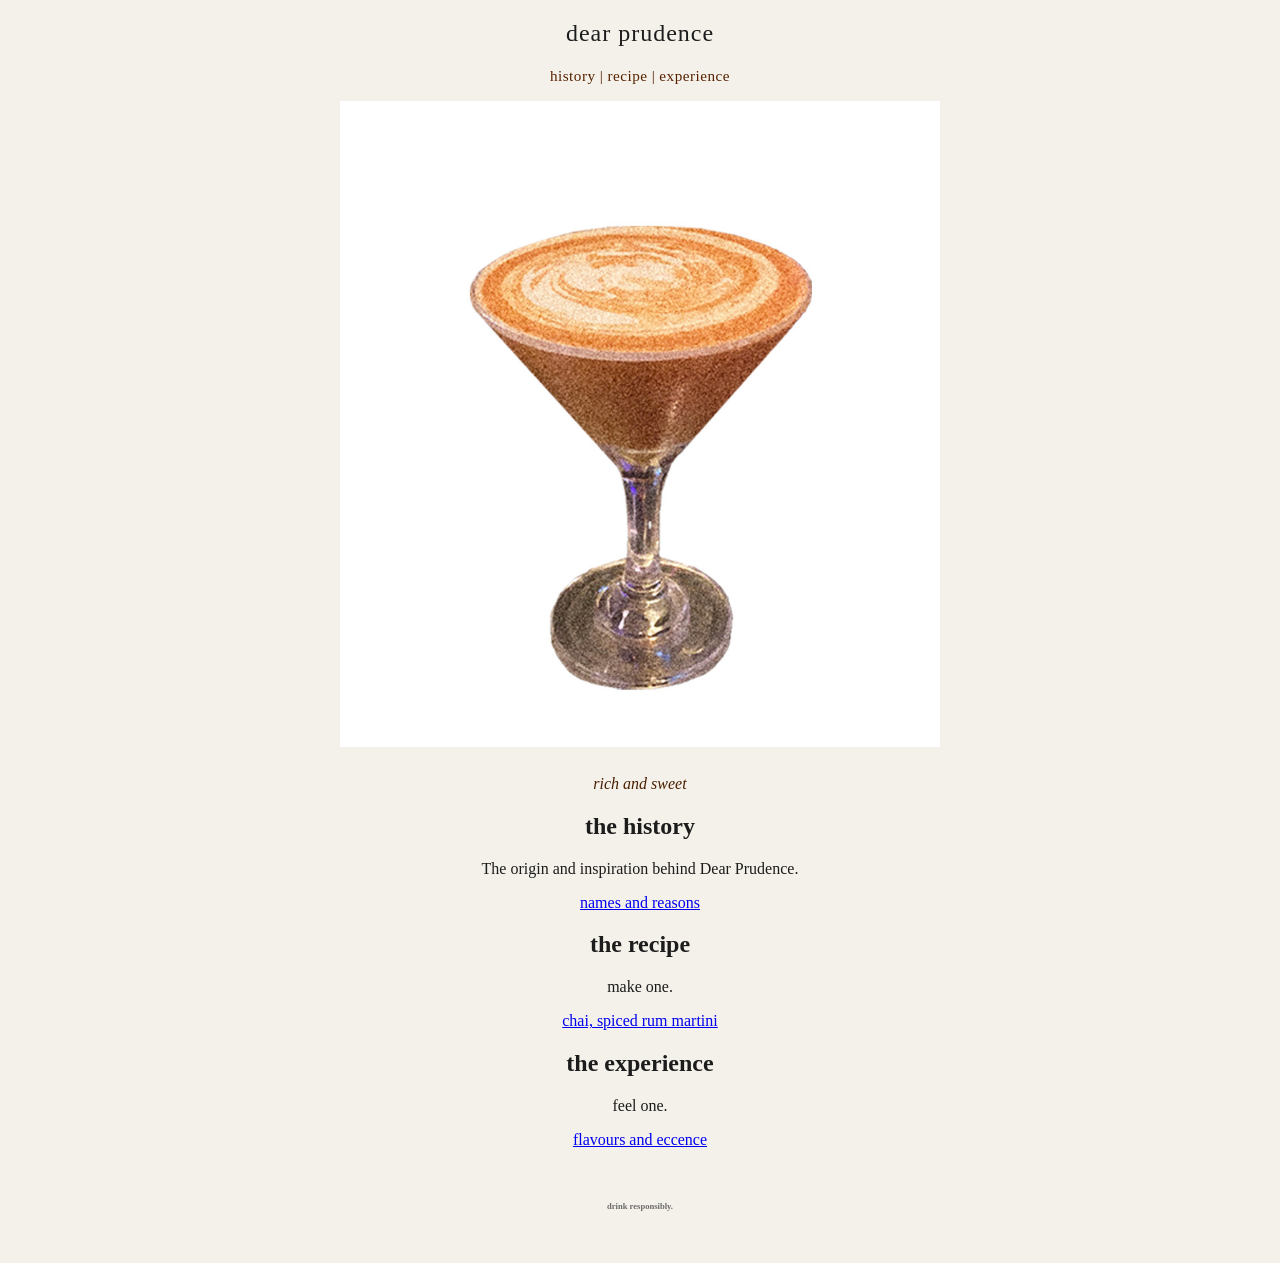
==== simple web/index.html @ 3f10a8c7 "Add files via upload" ====
<!DOCTYPE html>
<html lang="en">
<head>
  <meta charset="UTF-8">
  <title>dear prudence</title>
  <meta name="viewport" content="width=device-width, initial-scale=1.0">
  <link rel="stylesheet" href="styles.css">
</head>

<body>

  <!-- Global Header Component -->
  <header class="site-header">
    <h2 class="logo">dear prudence</h2>
    <nav>
      <ul class="nav-links">
    <li\><a href="history.html">history  |</a></li>
    <li\><a href="recipe.html">recipe  |</a></li>
    <l><a href="experience.html">experience</a></li>
      </ul>
    </nav>
  </header>

  <main>

    <!-- Hero Section -->
    <section class="hero">
      <img src="dear.jpg" alt="Martini glass">
      <p class="tagline">rich and sweet</p>
    </section>

    <!-- Navigation Cards Component -->
    <section class="home-cards">
      <article class="nav-card">
        <h2>the history</h2>
        <p>The origin and inspiration behind Dear Prudence.</p>
        <a href="history.html">names and reasons</a>
      </article>

      <article class="nav-card">
        <h2>the recipe</h2>
        <p>make one.</p>
        <a href="recipe.html">chai, spiced rum martini </a>
      </article>

      <article class="nav-card">
        <h2>the experience</h2>
        <p>feel one.</p>
        <a href="experience.html">flavours and eccence </a>
      </article>
    </section>

  </main>

  <footer>
    <h6>drink responsibly.</p>
  </footer>

</body>
</html>
---- simple web/styles.css ----
body {
  margin: 0;
  font-family: 'Cormorant Garamond', serif;
  background-color: #f4f1ea;
  color: #1c1c1c;
  text-align: center;
}  background-image:
    radial-gradient(rgba(0,0,0,0.02) 1px, transparent 1px);

.site-header {
  padding: 2rem 1rem;
}

.logo {
  font-weight: normal;
  letter-spacing: 1px;
}

.divider {
  width: 60%;
  margin: 1rem auto;
  border-top: 1px solid #b8b2a6;
}

.nav-links {
  list-style: none;
  display: flex;
  justify-content: center;
  gap: 2rem;
  padding: 0;
}

.nav-links a {
  text-decoration: none;
  color: #572100;
  font-size: 0.95rem;
  letter-spacing: 0.5px;
}

.nav-links a:hover {
  border-bottom: 1px solid #1c1c1c;
}

.hero img {
  max-width: 600px;
  width: 100%;
  height: auto;
}

.tagline {
  font-style: italic;
  margin-top: 1.5rem;
  color: rgb(74, 31, 0);
}

.home-sections {
  max-width: 800px;
  margin: 3rem auto;
  display: grid;
  gap: 3rem;
}

.section-block h2 {
  font-weight: normal;
  margin-bottom: 0.5rem;
}

.section-block a {
  text-decoration: none;
  color: #1c1c1c;
  font-size: 0.9rem;
  letter-spacing: 0.5px;
}

.section-block a:hover {
  text-decoration: underline;
}

footer {
  padding: 2rem 1rem;
  font-size: 0.8rem;
  color: #6b6b6b;
}

/* Responsive */

@media (max-width: 768px) {
  .nav-links {
    flex-direction: column;
    gap: 1rem;
  }

  .divider {
    width: 80%;
  }
}
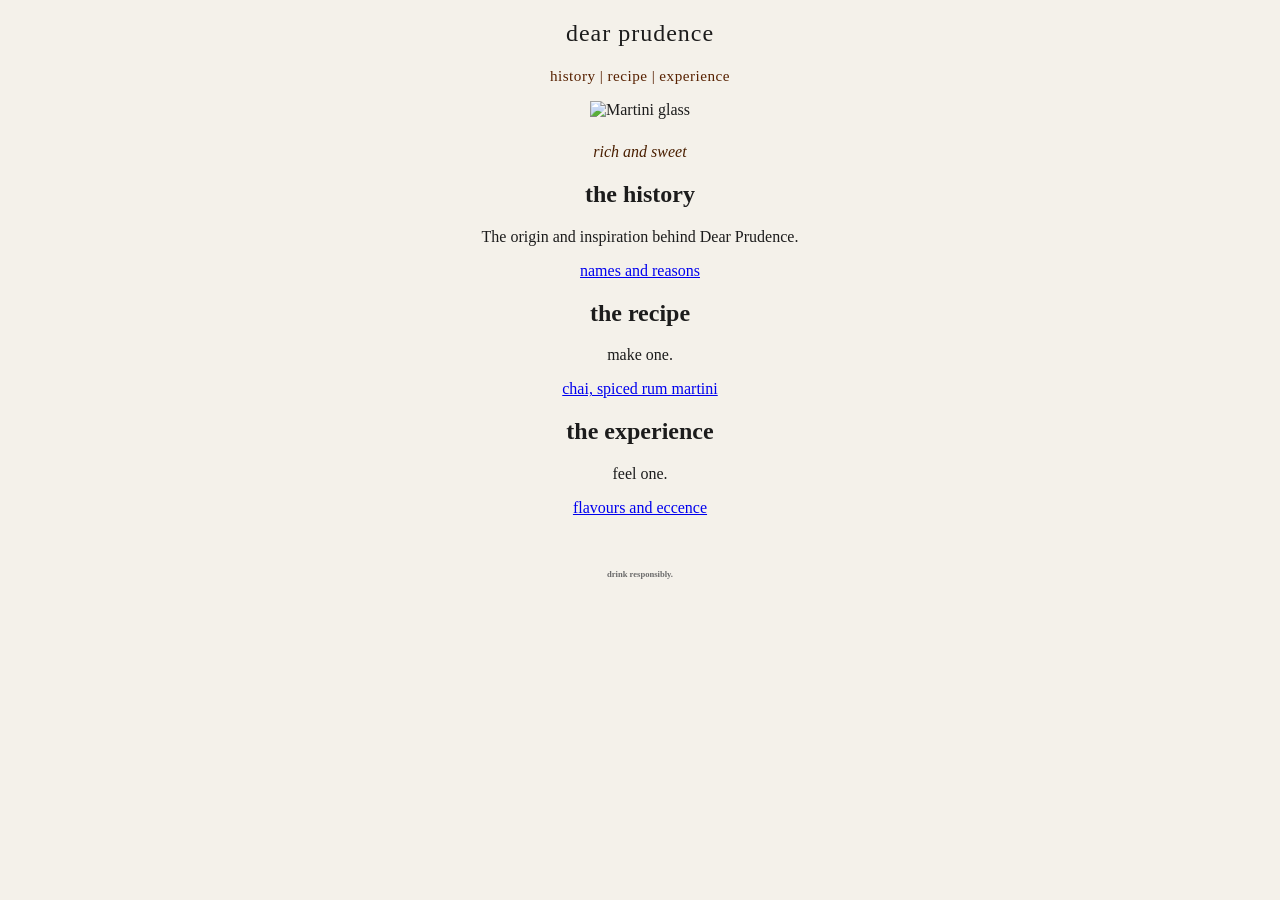
==== commit e212bdc4: "Update index.html" ====
--- a/simple web/index.html
+++ b/simple web/index.html
@@ -25,7 +25,7 @@
 
     <!-- Hero Section -->
     <section class="hero">
-      <img src="dear.jpg" alt="Martini glass">
+      <img src="prudence.png" alt="Martini glass">
       <p class="tagline">rich and sweet</p>
     </section>
 
